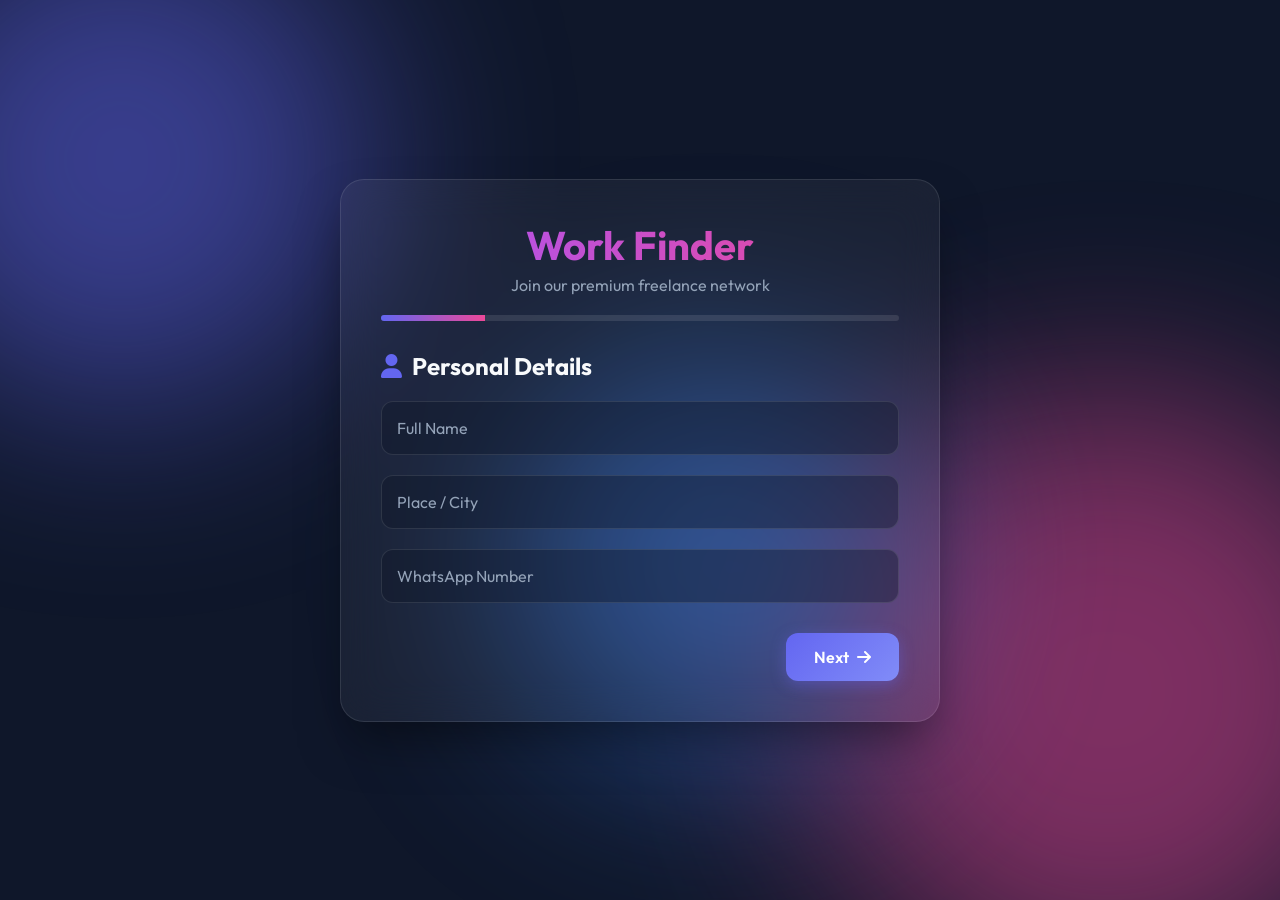
==== index.html @ c6bf582c "Add files via upload" ====
<!DOCTYPE html>
<html lang="en">
<head>
    <meta charset="UTF-8">
    <meta name="viewport" content="width=device-width, initial-scale=1.0">
    <title>Freelance Work Finder</title>
    <link rel="stylesheet" href="style.css">
    <link rel="stylesheet" href="https://cdnjs.cloudflare.com/ajax/libs/font-awesome/6.4.0/css/all.min.css">
    <link href="https://fonts.googleapis.com/css2?family=Outfit:wght@300;400;500;600;700&display=swap" rel="stylesheet">
</head>
<body>
    <div class="background-animation">
        <div class="shape shape-1"></div>
        <div class="shape shape-2"></div>
        <div class="shape shape-3"></div>
    </div>

    <div class="form-container">
        <div class="header">
            <h1>Work Finder</h1>
            <p>Join our premium freelance network</p>
            <div class="progress-bar">
                <div class="progress" id="progress"></div>
            </div>
        </div>

        <form id="freelanceForm">
            <!-- Step 1 -->
            <div class="form-step active" id="step1">
                <h2><i class="fa-solid fa-user"></i> Personal Details</h2>
                <div class="input-group">
                    <input type="text" id="name" required placeholder=" ">
                    <label for="name">Full Name</label>
                </div>
                <div class="input-group">
                    <input type="text" id="place" required placeholder=" ">
                    <label for="place">Place / City</label>
                </div>
                <div class="input-group">
                    <input type="tel" id="whatsapp" required placeholder=" ">
                    <label for="whatsapp">WhatsApp Number</label>
                </div>
                <div class="btn-group">
                    <button type="button" class="btn btn-next" onclick="nextStep(1)">Next <i class="fa-solid fa-arrow-right"></i></button>
                </div>
            </div>

            <!-- Step 2 -->
            <div class="form-step" id="step2">
                <h2><i class="fa-solid fa-briefcase"></i> Services You Offer</h2>
                <p class="subtitle">Select all that apply</p>
                <div class="services-grid" id="servicesGrid">
                    <!-- Services will be populated by JS -->
                </div>
                <div class="btn-group split">
                    <button type="button" class="btn btn-prev" onclick="prevStep(2)"><i class="fa-solid fa-arrow-left"></i> Back</button>
                    <button type="button" class="btn btn-next" onclick="nextStep(2)">Next <i class="fa-solid fa-arrow-right"></i></button>
                </div>
            </div>

            <!-- Step 3 -->
            <div class="form-step" id="step3">
                <h2><i class="fa-solid fa-tags"></i> Pricing Details</h2>
                <p class="subtitle">Set your min & max amount for selected services</p>
                <div class="pricing-container" id="pricingContainer">
                    <!-- Pricing inputs populated by JS -->
                </div>
                <div class="btn-group split">
                    <button type="button" class="btn btn-prev" onclick="prevStep(3)"><i class="fa-solid fa-arrow-left"></i> Back</button>
                    <button type="button" class="btn btn-next" onclick="nextStep(3)">Next <i class="fa-solid fa-arrow-right"></i></button>
                </div>
            </div>

            <!-- Step 4 -->
            <div class="form-step" id="step4">
                <h2><i class="fa-solid fa-star"></i> Skills</h2>
                <p class="subtitle">Select your skills</p>
                <div class="services-grid" id="skillsGrid">
                    <!-- Skills will be populated by JS -->
                </div>
                <div class="btn-group split">
                    <button type="button" class="btn btn-prev" onclick="prevStep(4)"><i class="fa-solid fa-arrow-left"></i> Back</button>
                    <button type="button" class="btn btn-next" onclick="nextStep(4)">Next <i class="fa-solid fa-arrow-right"></i></button>
                </div>
            </div>

            <!-- Step 5 -->
            <div class="form-step" id="step5">
                <h2><i class="fa-solid fa-link"></i> Portfolio Links</h2>
                <div class="input-group">
                    <input type="url" id="portfolio" placeholder=" ">
                    <label for="portfolio">Portfolio Website Link</label>
                </div>
                <div class="input-group">
                    <input type="url" id="behance" placeholder=" ">
                    <label for="behance">Behance Link</label>
                </div>
                <div class="input-group">
                    <input type="url" id="linkedin" placeholder=" ">
                    <label for="linkedin">LinkedIn Link</label>
                </div>
                <div class="input-group">
                    <input type="url" id="instagram" placeholder=" ">
                    <label for="instagram">Instagram Link</label>
                </div>
                <div class="btn-group split">
                    <button type="button" class="btn btn-prev" onclick="prevStep(5)"><i class="fa-solid fa-arrow-left"></i> Back</button>
                    <button type="submit" class="btn btn-submit">Submit <i class="fa-solid fa-paper-plane"></i></button>
                </div>
            </div>
        </form>
    </div>

    <!-- Success Modal -->
    <div class="modal" id="successModal">
        <div class="modal-content">
            <div class="success-icon">
                <i class="fa-solid fa-check"></i>
            </div>
            <h2>Awesome!</h2>
            <p>Your details are ready. Click below to send them to our WhatsApp to complete registration.</p>
            <button type="button" class="btn btn-whatsapp" id="whatsappBtn"><i class="fa-brands fa-whatsapp"></i> Send to WhatsApp</button>
            <button type="button" class="btn-close" onclick="closeModal()">Close</button>
        </div>
    </div>

    <script src="script.js"></script>
</body>
</html>
---- style.css ----
:root {
    --primary: #6366f1;
    --primary-hover: #4f46e5;
    --secondary: #ec4899;
    --bg-dark: #0f172a;
    --glass-bg: rgba(255, 255, 255, 0.05);
    --glass-border: rgba(255, 255, 255, 0.1);
    --text-main: #f8fafc;
    --text-muted: #94a3b8;
    --success: #22c55e;
    --whatsapp: #25D366;
    --whatsapp-hover: #128C7E;
    --input-bg: rgba(15, 23, 42, 0.4);
}

* {
    margin: 0;
    padding: 0;
    box-sizing: border-box;
    font-family: 'Outfit', sans-serif;
}

body {
    background-color: var(--bg-dark);
    color: var(--text-main);
    min-height: 100vh;
    display: flex;
    justify-content: center;
    align-items: center;
    overflow-x: hidden;
    position: relative;
}

/* Background Animations */
.background-animation {
    position: fixed;
    top: 0;
    left: 0;
    width: 100vw;
    height: 100vh;
    z-index: -1;
    overflow: hidden;
}

.shape {
    position: absolute;
    filter: blur(100px);
    opacity: 0.5;
    border-radius: 50%;
    animation: float 20s infinite alternate;
}

.shape-1 {
    top: -10%;
    left: -10%;
    width: 500px;
    height: 500px;
    background: var(--primary);
    animation-delay: 0s;
}

.shape-2 {
    bottom: -10%;
    right: -10%;
    width: 600px;
    height: 600px;
    background: var(--secondary);
    animation-delay: -5s;
}

.shape-3 {
    top: 40%;
    left: 40%;
    width: 400px;
    height: 400px;
    background: #3b82f6;
    animation-delay: -10s;
}

@keyframes float {
    0% { transform: translate(0, 0) scale(1); }
    100% { transform: translate(100px, 50px) scale(1.2); }
}

/* Form Container Glassmorphism */
.form-container {
    background: var(--glass-bg);
    backdrop-filter: blur(20px);
    -webkit-backdrop-filter: blur(20px);
    border: 1px solid var(--glass-border);
    border-radius: 24px;
    padding: 40px;
    width: 100%;
    max-width: 600px;
    box-shadow: 0 25px 50px -12px rgba(0, 0, 0, 0.5);
    margin: 20px;
    position: relative;
    overflow: hidden;
}

.header {
    text-align: center;
    margin-bottom: 30px;
}

.header h1 {
    font-size: 2.5rem;
    font-weight: 700;
    background: linear-gradient(to right, #a855f7, #ec4899);
    -webkit-background-clip: text;
    background-clip: text;
    color: transparent;
    margin-bottom: 5px;
}

.header p {
    color: var(--text-muted);
    font-size: 1rem;
    margin-bottom: 20px;
}

/* Progress Bar */
.progress-bar {
    width: 100%;
    height: 6px;
    background: rgba(255, 255, 255, 0.1);
    border-radius: 10px;
    overflow: hidden;
}

.progress {
    height: 100%;
    background: linear-gradient(to right, var(--primary), var(--secondary));
    width: 25%;
    transition: width 0.4s ease;
}

/* Form Steps */
.form-step {
    display: none;
    animation: fadeIn 0.5s ease forwards;
}

.form-step.active {
    display: block;
}

@keyframes fadeIn {
    from { opacity: 0; transform: translateY(20px); }
    to { opacity: 1; transform: translateY(0); }
}

h2 {
    font-size: 1.5rem;
    margin-bottom: 20px;
    display: flex;
    align-items: center;
    gap: 10px;
}

h2 i {
    color: var(--primary);
}

.subtitle {
    color: var(--text-muted);
    font-size: 0.9rem;
    margin-bottom: 20px;
    margin-top: -15px;
}

/* Inputs */
.input-group {
    position: relative;
    margin-bottom: 20px;
}

.input-group input {
    width: 100%;
    padding: 16px 16px;
    background: var(--input-bg);
    border: 1px solid var(--glass-border);
    border-radius: 12px;
    color: var(--text-main);
    font-size: 1rem;
    outline: none;
    transition: all 0.3s ease;
}

.input-group input:focus {
    border-color: var(--primary);
    box-shadow: 0 0 0 4px rgba(99, 102, 241, 0.2);
}

.input-group label {
    position: absolute;
    left: 16px;
    top: 50%;
    transform: translateY(-50%);
    color: var(--text-muted);
    pointer-events: none;
    transition: all 0.3s ease;
    font-size: 1rem;
}

.input-group input:focus ~ label,
.input-group input:not(:placeholder-shown) ~ label {
    top: -10px;
    left: 10px;
    font-size: 0.8rem;
    background: var(--bg-dark);
    padding: 0 8px;
    border-radius: 4px;
    color: var(--primary);
}

.error-shake {
    animation: shake 0.5s;
    border-color: #ef4444 !important;
}

@keyframes shake {
    0%, 100% { transform: translateX(0); }
    25% { transform: translateX(-5px); }
    50% { transform: translateX(5px); }
    75% { transform: translateX(-5px); }
}

/* Services Grid (Step 2) */
.services-grid {
    display: flex;
    flex-wrap: wrap;
    gap: 12px;
    margin-bottom: 30px;
}

.service-chip {
    padding: 10px 20px;
    background: var(--input-bg);
    border: 1px solid var(--glass-border);
    border-radius: 30px;
    cursor: pointer;
    transition: all 0.3s ease;
    user-select: none;
    font-weight: 500;
}

.service-chip:hover {
    background: rgba(255, 255, 255, 0.1);
    border-color: rgba(255, 255, 255, 0.3);
}

.service-chip.selected {
    background: var(--primary);
    border-color: var(--primary);
    box-shadow: 0 4px 15px rgba(99, 102, 241, 0.4);
}

/* Pricing Details (Step 3) */
.pricing-container {
    max-height: 350px;
    overflow-y: auto;
    padding-right: 10px;
    margin-bottom: 20px;
}

/* Custom Scrollbar */
.pricing-container::-webkit-scrollbar {
    width: 6px;
}
.pricing-container::-webkit-scrollbar-track {
    background: rgba(255, 255, 255, 0.05);
    border-radius: 10px;
}
.pricing-container::-webkit-scrollbar-thumb {
    background: rgba(255, 255, 255, 0.2);
    border-radius: 10px;
}
.pricing-container::-webkit-scrollbar-thumb:hover {
    background: rgba(255, 255, 255, 0.3);
}

.price-item {
    background: rgba(255, 255, 255, 0.03);
    border: 1px solid var(--glass-border);
    border-radius: 16px;
    padding: 15px;
    margin-bottom: 15px;
    animation: fadeIn 0.4s ease;
}

.price-item h3 {
    font-size: 1.1rem;
    margin-bottom: 15px;
    color: var(--text-main);
}

.price-inputs {
    display: flex;
    gap: 15px;
}

.price-inputs .input-group {
    margin-bottom: 0;
    flex: 1;
}

/* Buttons */
.btn-group {
    display: flex;
    justify-content: flex-end;
    margin-top: 30px;
}

.btn-group.split {
    justify-content: space-between;
}

.btn {
    padding: 14px 28px;
    border: none;
    border-radius: 12px;
    font-size: 1rem;
    font-weight: 600;
    cursor: pointer;
    transition: all 0.3s ease;
    display: flex;
    align-items: center;
    gap: 8px;
}

.btn-next, .btn-submit {
    background: linear-gradient(135deg, var(--primary), #818cf8);
    color: white;
    box-shadow: 0 4px 15px rgba(99, 102, 241, 0.4);
}

.btn-next:hover, .btn-submit:hover {
    transform: translateY(-2px);
    box-shadow: 0 6px 20px rgba(99, 102, 241, 0.6);
}

.btn-prev {
    background: var(--input-bg);
    color: var(--text-main);
    border: 1px solid var(--glass-border);
}

.btn-prev:hover {
    background: rgba(255, 255, 255, 0.1);
}

.btn-whatsapp {
    background: var(--whatsapp);
    color: white;
    width: 100%;
    justify-content: center;
    font-size: 1.1rem;
    padding: 16px;
    border-radius: 12px;
    margin-top: 20px;
    box-shadow: 0 4px 15px rgba(37, 211, 102, 0.4);
}

.btn-whatsapp:hover {
    background: var(--whatsapp-hover);
    transform: translateY(-2px);
    box-shadow: 0 6px 20px rgba(37, 211, 102, 0.6);
}

/* Modal */
.modal {
    position: fixed;
    top: 0;
    left: 0;
    width: 100%;
    height: 100%;
    background: rgba(0, 0, 0, 0.6);
    backdrop-filter: blur(5px);
    display: none;
    justify-content: center;
    align-items: center;
    z-index: 1000;
    opacity: 0;
    transition: opacity 0.3s ease;
}

.modal.show {
    display: flex;
    opacity: 1;
}

.modal-content {
    background: var(--bg-dark);
    border: 1px solid var(--glass-border);
    border-radius: 24px;
    padding: 40px;
    width: 90%;
    max-width: 450px;
    text-align: center;
    box-shadow: 0 25px 50px -12px rgba(0, 0, 0, 0.5);
    transform: scale(0.9);
    transition: transform 0.3s ease;
}

.modal.show .modal-content {
    transform: scale(1);
}

.success-icon {
    width: 80px;
    height: 80px;
    background: rgba(34, 197, 94, 0.1);
    color: var(--success);
    border-radius: 50%;
    display: flex;
    justify-content: center;
    align-items: center;
    font-size: 2.5rem;
    margin: 0 auto 20px;
    animation: scaleIn 0.5s cubic-bezier(0.175, 0.885, 0.32, 1.275);
}

@keyframes scaleIn {
    0% { transform: scale(0); }
    100% { transform: scale(1); }
}

.modal-content h2 {
    justify-content: center;
    font-size: 2rem;
    margin-bottom: 10px;
}

.modal-content p {
    color: var(--text-muted);
    margin-bottom: 20px;
    line-height: 1.6;
}

.btn-close {
    background: transparent;
    color: var(--text-muted);
    border: none;
    margin-top: 15px;
    cursor: pointer;
    transition: color 0.3s;
}

.btn-close:hover {
    color: var(--text-main);
    text-decoration: underline;
}

/* Responsive */
@media (max-width: 600px) {
    .form-container {
        padding: 30px 20px;
        margin: 15px;
        border-radius: 20px;
    }
    
    .price-inputs {
        flex-direction: column;
        gap: 10px;
    }
    
    .btn {
        padding: 12px 24px;
    }
}
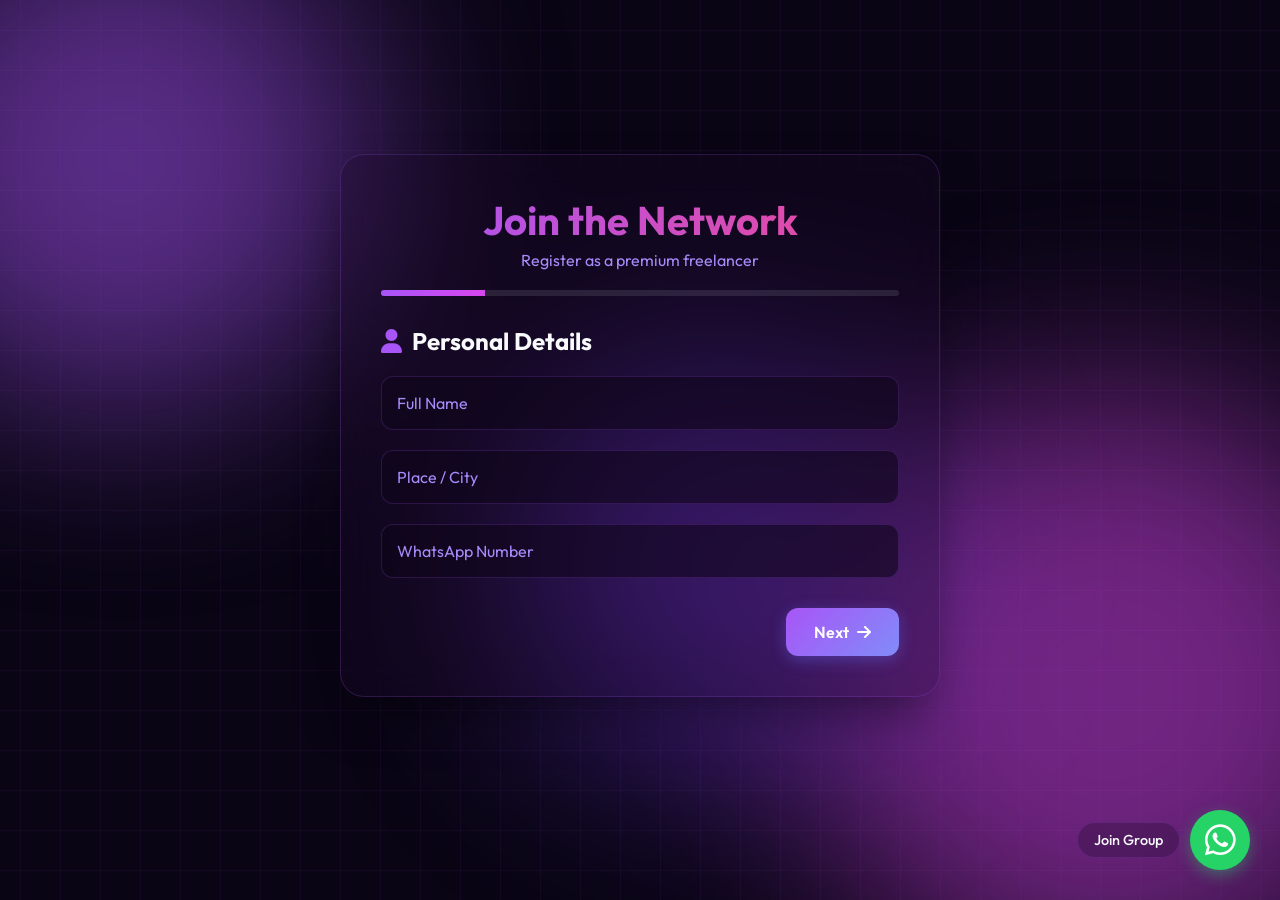
==== commit c36c1cfb: "Add files via upload" ====
--- a/index.html
+++ b/index.html
@@ -15,100 +15,113 @@
         <div class="shape shape-3"></div>
     </div>
 
-    <div class="form-container">
-        <div class="header">
-            <h1>Work Finder</h1>
-            <p>Join our premium freelance network</p>
-            <div class="progress-bar">
-                <div class="progress" id="progress"></div>
+    <!-- Sticky WhatsApp -->
+    <a href="https://chat.whatsapp.com/" target="_blank" class="sticky-whatsapp">
+        <span class="whatsapp-label">Join Group</span>
+        <div class="whatsapp-icon-bg">
+            <i class="fa-brands fa-whatsapp"></i>
+        </div>
+    </a>
+
+    <div class="page-wrapper">
+        <!-- Form Section -->
+        <section class="form-section">
+            <div class="form-container">
+                <div class="header">
+                    <h1>Join the Network</h1>
+                    <p>Register as a premium freelancer</p>
+                    <div class="progress-bar">
+                        <div class="progress" id="progress"></div>
+                    </div>
+                </div>
+
+                <form id="freelanceForm">
+                    <!-- Step 1 -->
+                    <div class="form-step active" id="step1">
+                        <h2><i class="fa-solid fa-user"></i> Personal Details</h2>
+                        <div class="input-group">
+                            <input type="text" id="name" required placeholder=" ">
+                            <label for="name">Full Name</label>
+                        </div>
+                        <div class="input-group">
+                            <input type="text" id="place" required placeholder=" ">
+                            <label for="place">Place / City</label>
+                        </div>
+                        <div class="input-group">
+                            <input type="tel" id="whatsapp" required placeholder=" ">
+                            <label for="whatsapp">WhatsApp Number</label>
+                        </div>
+                        <div class="btn-group">
+                            <button type="button" class="btn btn-next" onclick="nextStep(1)">Next <i class="fa-solid fa-arrow-right"></i></button>
+                        </div>
+                    </div>
+
+                    <!-- Step 2 -->
+                    <div class="form-step" id="step2">
+                        <h2><i class="fa-solid fa-briefcase"></i> Services You Offer</h2>
+                        <p class="subtitle">Select all that apply</p>
+                        <div class="services-grid" id="servicesGrid">
+                            <!-- Services will be populated by JS -->
+                        </div>
+                        <div class="btn-group split">
+                            <button type="button" class="btn btn-prev" onclick="prevStep(2)"><i class="fa-solid fa-arrow-left"></i> Back</button>
+                            <button type="button" class="btn btn-next" onclick="nextStep(2)">Next <i class="fa-solid fa-arrow-right"></i></button>
+                        </div>
+                    </div>
+
+                    <!-- Step 3 -->
+                    <div class="form-step" id="step3">
+                        <h2><i class="fa-solid fa-tags"></i> Pricing Details</h2>
+                        <p class="subtitle">Set your min & max amount for selected services</p>
+                        <div class="pricing-container" id="pricingContainer">
+                            <!-- Pricing inputs populated by JS -->
+                        </div>
+                        <div class="btn-group split">
+                            <button type="button" class="btn btn-prev" onclick="prevStep(3)"><i class="fa-solid fa-arrow-left"></i> Back</button>
+                            <button type="button" class="btn btn-next" onclick="nextStep(3)">Next <i class="fa-solid fa-arrow-right"></i></button>
+                        </div>
+                    </div>
+
+                    <!-- Step 4 -->
+                    <div class="form-step" id="step4">
+                        <h2><i class="fa-solid fa-star"></i> Skills</h2>
+                        <p class="subtitle">Select your skills</p>
+                        <div class="services-grid" id="skillsGrid">
+                            <!-- Skills will be populated by JS -->
+                        </div>
+                        <div class="btn-group split">
+                            <button type="button" class="btn btn-prev" onclick="prevStep(4)"><i class="fa-solid fa-arrow-left"></i> Back</button>
+                            <button type="button" class="btn btn-next" onclick="nextStep(4)">Next <i class="fa-solid fa-arrow-right"></i></button>
+                        </div>
+                    </div>
+
+                    <!-- Step 5 -->
+                    <div class="form-step" id="step5">
+                        <h2><i class="fa-solid fa-link"></i> Portfolio Links</h2>
+                        <div class="input-group">
+                            <input type="url" id="portfolio" placeholder=" ">
+                            <label for="portfolio">Portfolio Website Link</label>
+                        </div>
+                        <div class="input-group">
+                            <input type="url" id="behance" placeholder=" ">
+                            <label for="behance">Behance Link</label>
+                        </div>
+                        <div class="input-group">
+                            <input type="url" id="linkedin" placeholder=" ">
+                            <label for="linkedin">LinkedIn Link</label>
+                        </div>
+                        <div class="input-group">
+                            <input type="url" id="instagram" placeholder=" ">
+                            <label for="instagram">Instagram Link</label>
+                        </div>
+                        <div class="btn-group split">
+                            <button type="button" class="btn btn-prev" onclick="prevStep(5)"><i class="fa-solid fa-arrow-left"></i> Back</button>
+                            <button type="submit" class="btn btn-submit">Submit <i class="fa-solid fa-paper-plane"></i></button>
+                        </div>
+                    </div>
+                </form>
             </div>
-        </div>
-
-        <form id="freelanceForm">
-            <!-- Step 1 -->
-            <div class="form-step active" id="step1">
-                <h2><i class="fa-solid fa-user"></i> Personal Details</h2>
-                <div class="input-group">
-                    <input type="text" id="name" required placeholder=" ">
-                    <label for="name">Full Name</label>
-                </div>
-                <div class="input-group">
-                    <input type="text" id="place" required placeholder=" ">
-                    <label for="place">Place / City</label>
-                </div>
-                <div class="input-group">
-                    <input type="tel" id="whatsapp" required placeholder=" ">
-                    <label for="whatsapp">WhatsApp Number</label>
-                </div>
-                <div class="btn-group">
-                    <button type="button" class="btn btn-next" onclick="nextStep(1)">Next <i class="fa-solid fa-arrow-right"></i></button>
-                </div>
-            </div>
-
-            <!-- Step 2 -->
-            <div class="form-step" id="step2">
-                <h2><i class="fa-solid fa-briefcase"></i> Services You Offer</h2>
-                <p class="subtitle">Select all that apply</p>
-                <div class="services-grid" id="servicesGrid">
-                    <!-- Services will be populated by JS -->
-                </div>
-                <div class="btn-group split">
-                    <button type="button" class="btn btn-prev" onclick="prevStep(2)"><i class="fa-solid fa-arrow-left"></i> Back</button>
-                    <button type="button" class="btn btn-next" onclick="nextStep(2)">Next <i class="fa-solid fa-arrow-right"></i></button>
-                </div>
-            </div>
-
-            <!-- Step 3 -->
-            <div class="form-step" id="step3">
-                <h2><i class="fa-solid fa-tags"></i> Pricing Details</h2>
-                <p class="subtitle">Set your min & max amount for selected services</p>
-                <div class="pricing-container" id="pricingContainer">
-                    <!-- Pricing inputs populated by JS -->
-                </div>
-                <div class="btn-group split">
-                    <button type="button" class="btn btn-prev" onclick="prevStep(3)"><i class="fa-solid fa-arrow-left"></i> Back</button>
-                    <button type="button" class="btn btn-next" onclick="nextStep(3)">Next <i class="fa-solid fa-arrow-right"></i></button>
-                </div>
-            </div>
-
-            <!-- Step 4 -->
-            <div class="form-step" id="step4">
-                <h2><i class="fa-solid fa-star"></i> Skills</h2>
-                <p class="subtitle">Select your skills</p>
-                <div class="services-grid" id="skillsGrid">
-                    <!-- Skills will be populated by JS -->
-                </div>
-                <div class="btn-group split">
-                    <button type="button" class="btn btn-prev" onclick="prevStep(4)"><i class="fa-solid fa-arrow-left"></i> Back</button>
-                    <button type="button" class="btn btn-next" onclick="nextStep(4)">Next <i class="fa-solid fa-arrow-right"></i></button>
-                </div>
-            </div>
-
-            <!-- Step 5 -->
-            <div class="form-step" id="step5">
-                <h2><i class="fa-solid fa-link"></i> Portfolio Links</h2>
-                <div class="input-group">
-                    <input type="url" id="portfolio" placeholder=" ">
-                    <label for="portfolio">Portfolio Website Link</label>
-                </div>
-                <div class="input-group">
-                    <input type="url" id="behance" placeholder=" ">
-                    <label for="behance">Behance Link</label>
-                </div>
-                <div class="input-group">
-                    <input type="url" id="linkedin" placeholder=" ">
-                    <label for="linkedin">LinkedIn Link</label>
-                </div>
-                <div class="input-group">
-                    <input type="url" id="instagram" placeholder=" ">
-                    <label for="instagram">Instagram Link</label>
-                </div>
-                <div class="btn-group split">
-                    <button type="button" class="btn btn-prev" onclick="prevStep(5)"><i class="fa-solid fa-arrow-left"></i> Back</button>
-                    <button type="submit" class="btn btn-submit">Submit <i class="fa-solid fa-paper-plane"></i></button>
-                </div>
-            </div>
-        </form>
+        </section>
     </div>
 
     <!-- Success Modal -->
--- a/style.css
+++ b/style.css
@@ -1,16 +1,16 @@
 :root {
-    --primary: #6366f1;
-    --primary-hover: #4f46e5;
-    --secondary: #ec4899;
-    --bg-dark: #0f172a;
-    --glass-bg: rgba(255, 255, 255, 0.05);
-    --glass-border: rgba(255, 255, 255, 0.1);
+    --primary: #a855f7;
+    --primary-hover: #9333ea;
+    --secondary: #d946ef;
+    --bg-dark: #090514;
+    --glass-bg: rgba(30, 10, 45, 0.3);
+    --glass-border: rgba(168, 85, 247, 0.2);
     --text-main: #f8fafc;
-    --text-muted: #94a3b8;
+    --text-muted: #a78bfa;
     --success: #22c55e;
     --whatsapp: #25D366;
     --whatsapp-hover: #128C7E;
-    --input-bg: rgba(15, 23, 42, 0.4);
+    --input-bg: rgba(15, 5, 25, 0.6);
 }
 
 * {
@@ -22,6 +22,11 @@
 
 body {
     background-color: var(--bg-dark);
+    background-image: 
+        linear-gradient(rgba(168, 85, 247, 0.05) 1px, transparent 1px),
+        linear-gradient(90deg, rgba(168, 85, 247, 0.05) 1px, transparent 1px);
+    background-size: 40px 40px;
+    background-position: center center;
     color: var(--text-main);
     min-height: 100vh;
     display: flex;
@@ -29,6 +34,74 @@
     align-items: center;
     overflow-x: hidden;
     position: relative;
+}
+
+.page-wrapper {
+    width: 100%;
+    display: flex;
+    justify-content: center;
+    align-items: center;
+    padding: 20px;
+}
+
+/* Hero section removed */
+
+/* Sticky WhatsApp */
+.sticky-whatsapp {
+    position: fixed;
+    bottom: 30px;
+    right: 30px;
+    display: flex;
+    align-items: center;
+    gap: 10px;
+    text-decoration: none;
+    z-index: 999;
+    cursor: pointer;
+}
+
+.whatsapp-label {
+    background: var(--glass-bg);
+    backdrop-filter: blur(10px);
+    border: 1px solid var(--glass-border);
+    color: var(--text-main);
+    padding: 8px 16px;
+    border-radius: 20px;
+    font-weight: 500;
+    font-size: 0.9rem;
+}
+
+.whatsapp-icon-bg {
+    width: 60px;
+    height: 60px;
+    background: var(--whatsapp);
+    color: white;
+    border-radius: 50%;
+    display: flex;
+    justify-content: center;
+    align-items: center;
+    font-size: 2.2rem;
+    box-shadow: 0 5px 15px rgba(37, 211, 102, 0.4);
+    transition: transform 0.3s ease;
+    animation: pulse 2s infinite;
+}
+
+.sticky-whatsapp:hover .whatsapp-icon-bg {
+    transform: scale(1.1);
+    background: var(--whatsapp-hover);
+    animation: none;
+}
+
+@keyframes pulse {
+    0% { box-shadow: 0 0 0 0 rgba(37, 211, 102, 0.7); }
+    70% { box-shadow: 0 0 0 15px rgba(37, 211, 102, 0); }
+    100% { box-shadow: 0 0 0 0 rgba(37, 211, 102, 0); }
+}
+
+.form-section {
+    width: 100%;
+    display: flex;
+    justify-content: center;
+    margin-bottom: 50px;
 }
 
 /* Background Animations */
@@ -73,7 +146,7 @@
     left: 40%;
     width: 400px;
     height: 400px;
-    background: #3b82f6;
+    background: #7c3aed;
     animation-delay: -10s;
 }
 
@@ -93,7 +166,6 @@
     width: 100%;
     max-width: 600px;
     box-shadow: 0 25px 50px -12px rgba(0, 0, 0, 0.5);
-    margin: 20px;
     position: relative;
     overflow: hidden;
 }
@@ -454,9 +526,19 @@
 
 /* Responsive */
 @media (max-width: 600px) {
+    .sticky-whatsapp {
+        bottom: 20px;
+        right: 20px;
+    }
+    
+    .whatsapp-icon-bg {
+        width: 50px;
+        height: 50px;
+        font-size: 1.8rem;
+    }
+
     .form-container {
         padding: 30px 20px;
-        margin: 15px;
         border-radius: 20px;
     }
     
